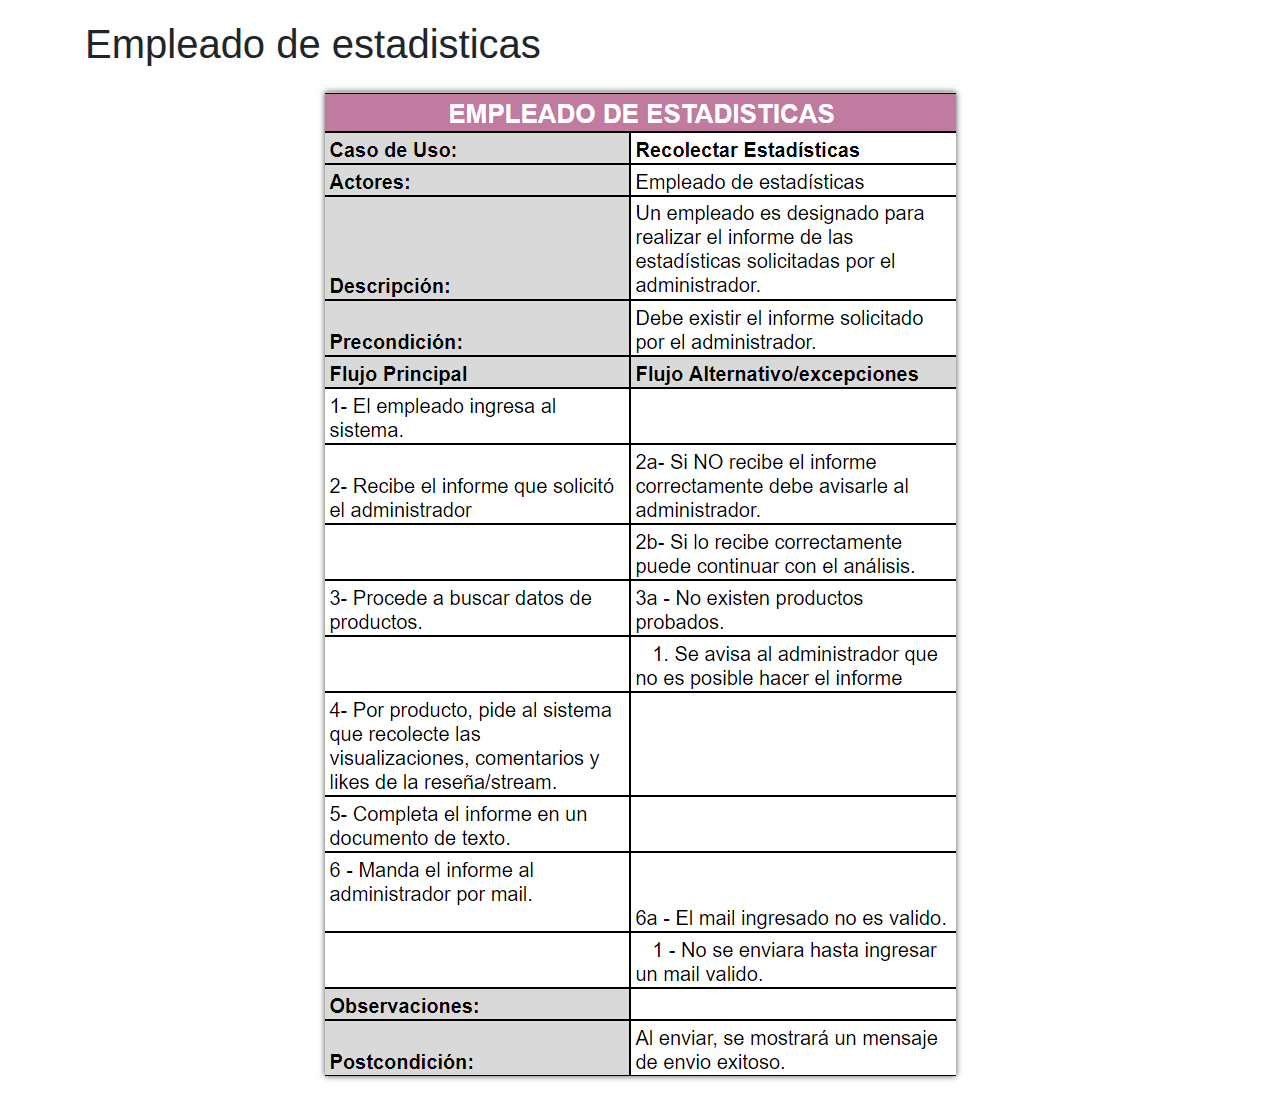
==== empleado.html @ 934de719 "cambios gustavo" ====
<!DOCTYPE html>
<html lang="en">
<head>
    <meta charset="UTF-8">
    <meta name="viewport" content="width=device-width, initial-scale=1.0">
    <title>Empleado de estadisticas</title>
    <link rel="stylesheet" href="styles.css">
    <link href="https://cdn.jsdelivr.net/npm/bootstrap@5.3.3/dist/css/bootstrap.min.css" rel="stylesheet" integrity="sha384-QWTKZyjpPEjISv5WaRU9OFeRpok6YctnYmDr5pNlyT2bRjXh0JMhjY6hW+ALEwIH" crossorigin="anonymous">
    <link href="https://stackpath.bootstrapcdn.com/bootstrap/4.5.2/css/bootstrap.min.css" rel="stylesheet">

</head>
<body>
    <div class="container">
        <h1 class="title">Empleado de estadisticas</h1>

        <div class="ctn">
            <img src="img/Recolectar-estadisticas.png" alt="" class="img-fluid">
        </div>

    </div>
</body>
</html>
---- styles.css ----
body {
    font-family: Arial, sans-serif;
    background-color: #f2f2f2;
    color: #333;
    margin: 0;
    padding: 0;
    display: flex;
    flex-direction: column;
    min-height: 100vh;
}

.container {
    max-width: 100%;
    margin: 0 auto;
    padding: 20px;
}

.card-container {
    display: grid;
    grid-template-columns: repeat(auto-fill, minmax(200px, 1fr));
    gap: 20px;
}

.card {
    background-color: #fff;
    border-radius: 8px;
    box-shadow: 0 4px 6px rgba(0, 0, 0, 0.1);
    overflow: hidden;
    text-decoration: none;
    transition: transform 0.3s ease;
}

.card:hover {
    transform: translateY(-5px);
}

.card img {
    width: 100%;
    height: auto;
}

.card-content {
    padding: 20px;
}

.card-content h2 {
    margin-top: 0;
    color: #333;
}

.card-content p {
    margin-bottom: 0;
}

h1 {
    color: #333;
}

a {
    text-decoration: none;
    color: inherit;
}
footer {
    width: 100%;
    margin-top: auto;
    background-color: #333;
    color: #fff;
    padding: 20px 0;
    text-align: center;
}

footer p {
    margin-bottom: 10px;
}

footer ul {
    list-style-type: none;
    padding: 0;
}

footer ul li {
    display: inline;
    margin: 0 10px;
}

.img-fluid{
    box-shadow: 0px 0 6px rgba(0, 0, 0, 0.7);
    margin: 1rem;
}
.ctn{
    display: flex;
    justify-content: center;
}
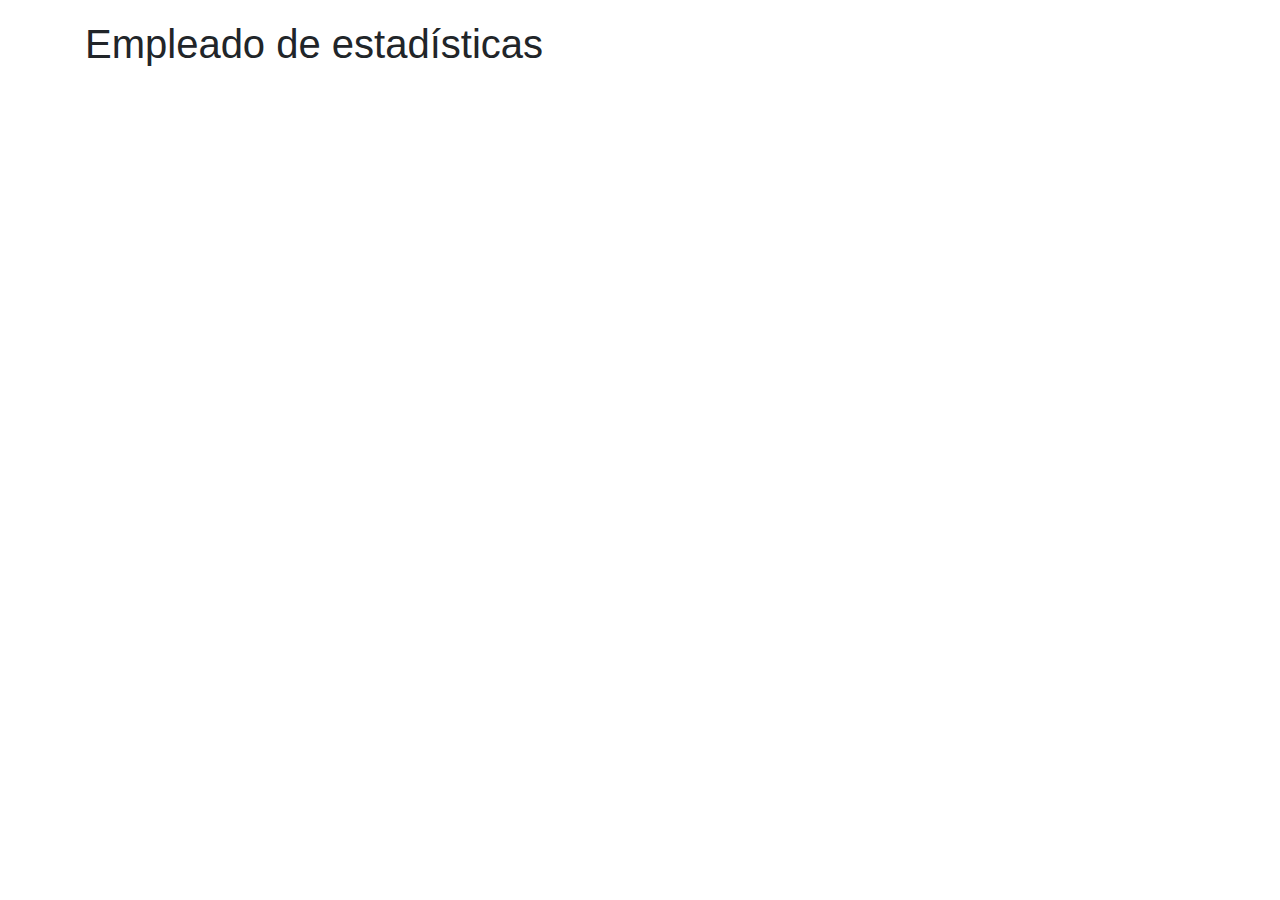
==== commit 8dafdfbf: "Update empleado.html" ====
--- a/empleado.html
+++ b/empleado.html
@@ -3,7 +3,7 @@
 <head>
     <meta charset="UTF-8">
     <meta name="viewport" content="width=device-width, initial-scale=1.0">
-    <title>Empleado de estadisticas</title>
+    <title>Empleado de estadísticas</title>
     <link rel="stylesheet" href="styles.css">
     <link href="https://cdn.jsdelivr.net/npm/bootstrap@5.3.3/dist/css/bootstrap.min.css" rel="stylesheet" integrity="sha384-QWTKZyjpPEjISv5WaRU9OFeRpok6YctnYmDr5pNlyT2bRjXh0JMhjY6hW+ALEwIH" crossorigin="anonymous">
     <link href="https://stackpath.bootstrapcdn.com/bootstrap/4.5.2/css/bootstrap.min.css" rel="stylesheet">
@@ -11,12 +11,12 @@
 </head>
 <body>
     <div class="container">
-        <h1 class="title">Empleado de estadisticas</h1>
+        <h1 class="title">Empleado de estadísticas</h1>
 
         <div class="ctn">
-            <img src="img/Recolectar-estadisticas.png" alt="" class="img-fluid">
+            <img src="img/Recolectar-estadísticas.png" alt="" class="img-fluid">
         </div>
 
     </div>
 </body>
-</html>+</html>
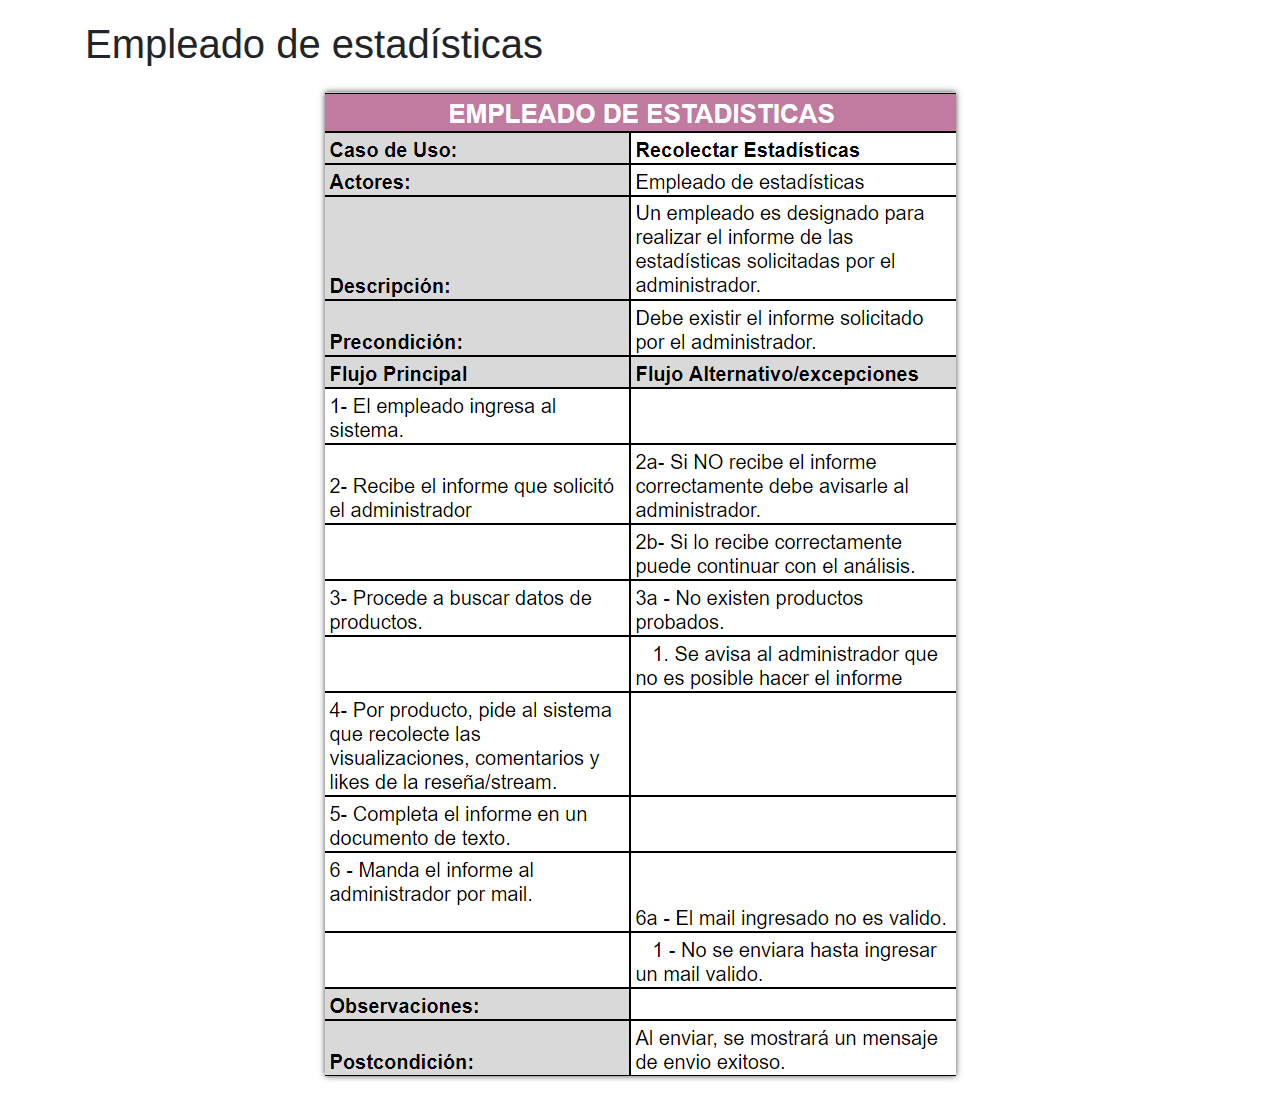
==== commit a8040925: "Update empleado.html" ====
--- a/empleado.html
+++ b/empleado.html
@@ -14,7 +14,7 @@
         <h1 class="title">Empleado de estadísticas</h1>
 
         <div class="ctn">
-            <img src="img/Recolectar-estadísticas.png" alt="" class="img-fluid">
+            <img src="img/Recolectar-estadisticas.png" alt="" class="img-fluid">
         </div>
 
     </div>
